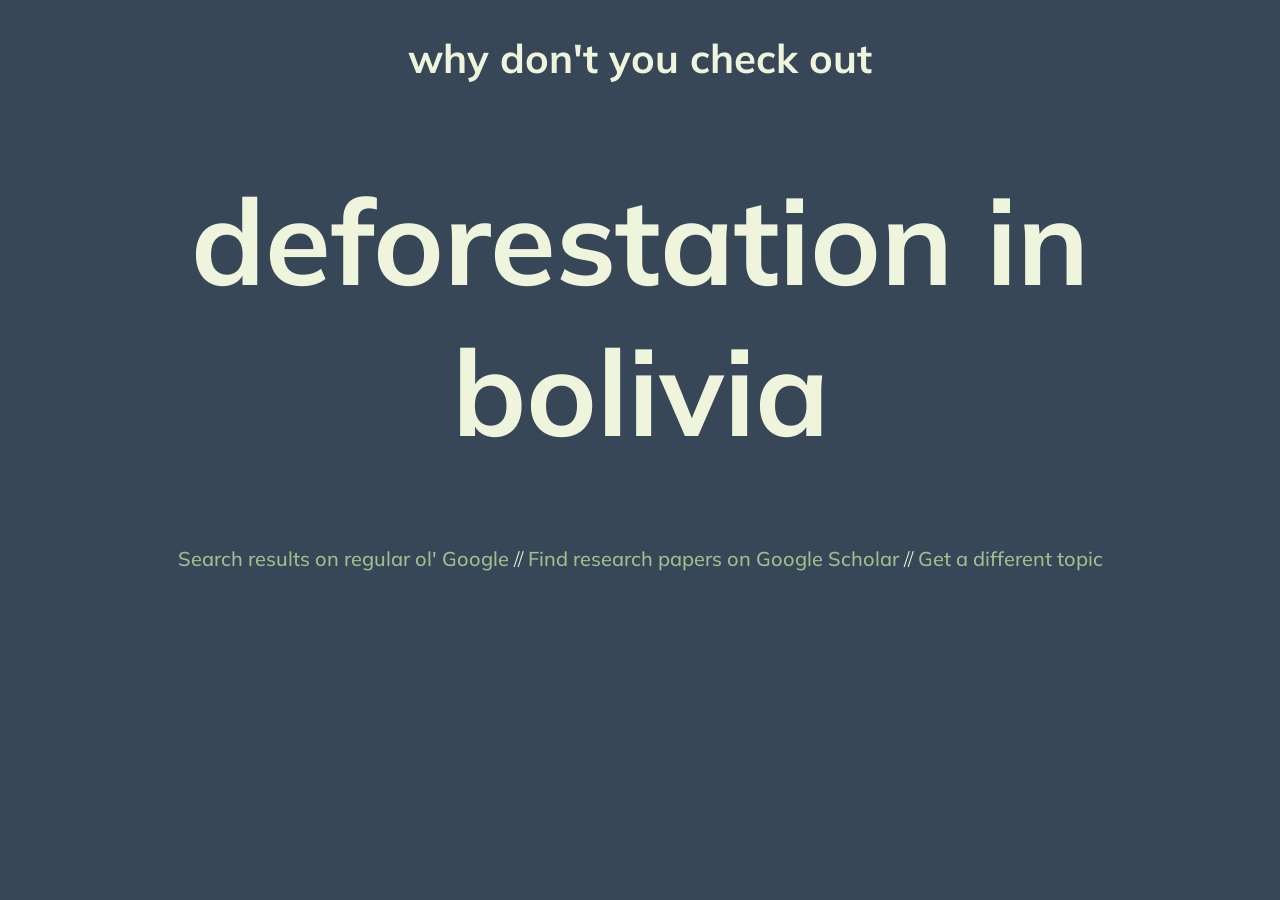
==== index.html @ 35d75d7b "Rename sciSoc.html to index.html" ====
<!DOCTYPE html>
<html>
<head>
<meta charset="UTF-8">
<title>Sci/Soc Topic Finder</title>
<link rel="stylesheet" type="text/css" href="sciSoc.css">
<script src="sciSoc.js"></script>
</head>
<body onload="main()">
<h2>Why don't you check out</h2>
<h1 id="topic"></h1>
<p><a target="_blank" href="" id="google">Search results on regular ol' Google</a> // <a target="_blank" href="" id="scholar">Find research papers on Google Scholar</a> // <a class="reload" onclick="main()">Get a different topic</a></p>
</body>
</html>
---- sciSoc.css ----
/*TEXT*/
@import url('https://fonts.googleapis.com/css2?family=Mulish:wght@300;500;700&family=Philosopher:wght@400;700&display=swap');
/* gray: 5a5852
red: eb7b5b
purple: d2bbc5*/

:root {
  --maincolor: #EEF5DC;
  --accentone: #0c0c0c; 
  --accenttwo: #EEF5DC;
  --accentlink: #9EC08F;
  --bgcolor: #374758;
/*yellow: e4bc00
green: 6f7620;
barf: b69e00

*/
}

body{	background:  var(--bgcolor); 
	font-family: 'Mulish', sans-serif; 
	font-weight: 300;
	color: var(--maincolor);
	font-size:1.25em;
	}

p{	text-align: center; 
	}	
.wow{	font-weight:bold;
}

.caption{
	text-align: center;
	font-style:italic;
	font-size:0.8em;
}
.footer{
	font-family: 'Mulish', sans-serif; 
	font-size:0.3em; 
	text-align:right;
	font-style:italic;
	line-height:0.75em;
	padding-right:1em;
}
.math{	text-align:center;
	color: #cb4b16;
}
blockquote{ font-size:0.9em;
}

h1{	font-family: 'Mulish', sans-serif; 
	text-transform: lowercase;
	font-weight: 700;
	font-size: 6em;
	text-align: center;
	color: var(--accenttwo);
	}

h2{	font-family: 'Mulish', sans-serif; 
	text-transform: lowercase;
	font-weight: 700;
	font-size: 2em;
	text-align: center;
	color: var(--accenttwo);
	}
h3{	font-family: 'Philosopher', sans-serif; 
	text-transform: lowercase;
	font-weight: 700;
	font-size: 2em;
	text-align: center; 
	color: var(--accenttwo);	
	}
h4{	font-family: 'Philosopher', sans-serif; 
	text-transform: lowercase;
	font-weight: 700;
	font-size: 1.15em;
	text-align: center; 
	padding-right:3%;
	margin-top:1em;
	color: var(--accenttwo);
	}
#divide{padding:2em;}

/* body links*/
a:link {
	color: var(--accentlink);
	text-decoration: none; 
	font-weight:500;
	}

a:visited{
	color: var(--accentlink);
	text-decoration: none;
	font-weight:500;
	}

a:hover { 
	color: var(--maincolor); 
	text-decoration: none; 
	font-weight:500;
	}

a img {
	border:none;}

/*reload link*/
a.reload{
	color: var(--accentlink);
	font-weight: 500; 
	text-decoration: none; 
	}
a.reload:hover{
	color: var(--maincolor);
	font-weight: 500; 
	text-decoration: none; 
	}
a.menu{
	color: var(--maincolor);
	text-decoration: none; 
	}
a.menu:hover{
	color: var(--accenttwo);
	text-decoration: none; 
	}
a.tooltip{
	font-weight:300;
	color:var(--maincolor);
}


/*Lists & Data*/
dt{	float:left;
	padding-right:0.25em;
	font-weight: 700;
}
dd{	padding-bottom:0.5em;
}
ul.nav{ 	list-style: '//';}
/*Tooltips*/
/* Tooltip container */
ol{	text-indent:0em;
	padding-left:3em;
}

table, th, td{
	border: 1px solid var(--accenttwo);
	border-collapse: collapse;
	text-align:center;
	padding-left:1em;
	padding-right:1em;
	margin-left: 12.5%;
	margin-top:1em;
	margin-bottom:1em;
}
/*LAYOUT*/

* {
    box-sizing: border-box;
}

#col-content {
	width: 100%;	
	float: left;
	text-align: left;
	margin-right:-2%;
	/*margin-left:10%;
	padding-top:5%;*/
}

#col-l {
	width: 70%;
	float: right;
	text-align: left;
	margin-top:-0.5em;
	padding-right:1%;
}

#col-title {
	width: 70%;
	float:right;
	margin-top:-1%;
	padding:0;
	/*position:fixed;*/
	font-family: 'Philosopher', sans-serif; 
	text-transform: lowercase;
	font-weight: 700;
	font-size: 5em;
	text-align: right;
	color: var(--accenttwo);
}

#col-nav {
	width: 8em;
	float: left;
	height:150vh;
	position:fixed;
	text-align: left;
	font-family: 'Philosopher', sans-serif; 
	text-transform: lowercase;
	font-weight: 900;
	font-size: 2.3em;
	list-style-type: none;
	color: var(--accentone);
	margin-top:-3%;
	margin-left:-3%;
	padding-left:3%;
	padding-top:1%;
	background: #ffffff;
}
#footer {
	width: 70%; 
	display: flex; 
	float:left;
	font-size: 0.8em;
	border-top: 1px solid var(--maincolor);
	justify-content: space-between; 
	margin-left: 28%; 
	margin-top: 1%;
}
details > summary {
  	list-style: none;
	text-align: center;
	font-family: 'Philosopher', sans-serif; 
	text-transform: lowercase;
	font-weight: 900;
	font-size: 1.15em;
	color: var(--accentone);
	cursor: pointer;
}
details > summary::-webkit-details-marker {
  display: none;
}

[class*='col-'] {
	float: left;
	padding-right: 20px;
}
.grid:after {
	content: "";
	display: table;
	clear: both;
}
[class*='col-']:last-of-type {
	padding-right: 0;
}
/* Media */
video{
	height:66vh;
	width:100%;
}
iframe{
	height:66vh;
	width:100%;
}
img {
	width:100%;
	margin-top:1%;
	margin-left:-3%;
}
#button{
	border: 1px solid #d33682;
	text-align:center;
	color: #859900;
	font-family: 'Mulish', sans-serif; 
	font-weight: 700;
	padding:2%;
	margin-top:1em;
	width:25%;
}
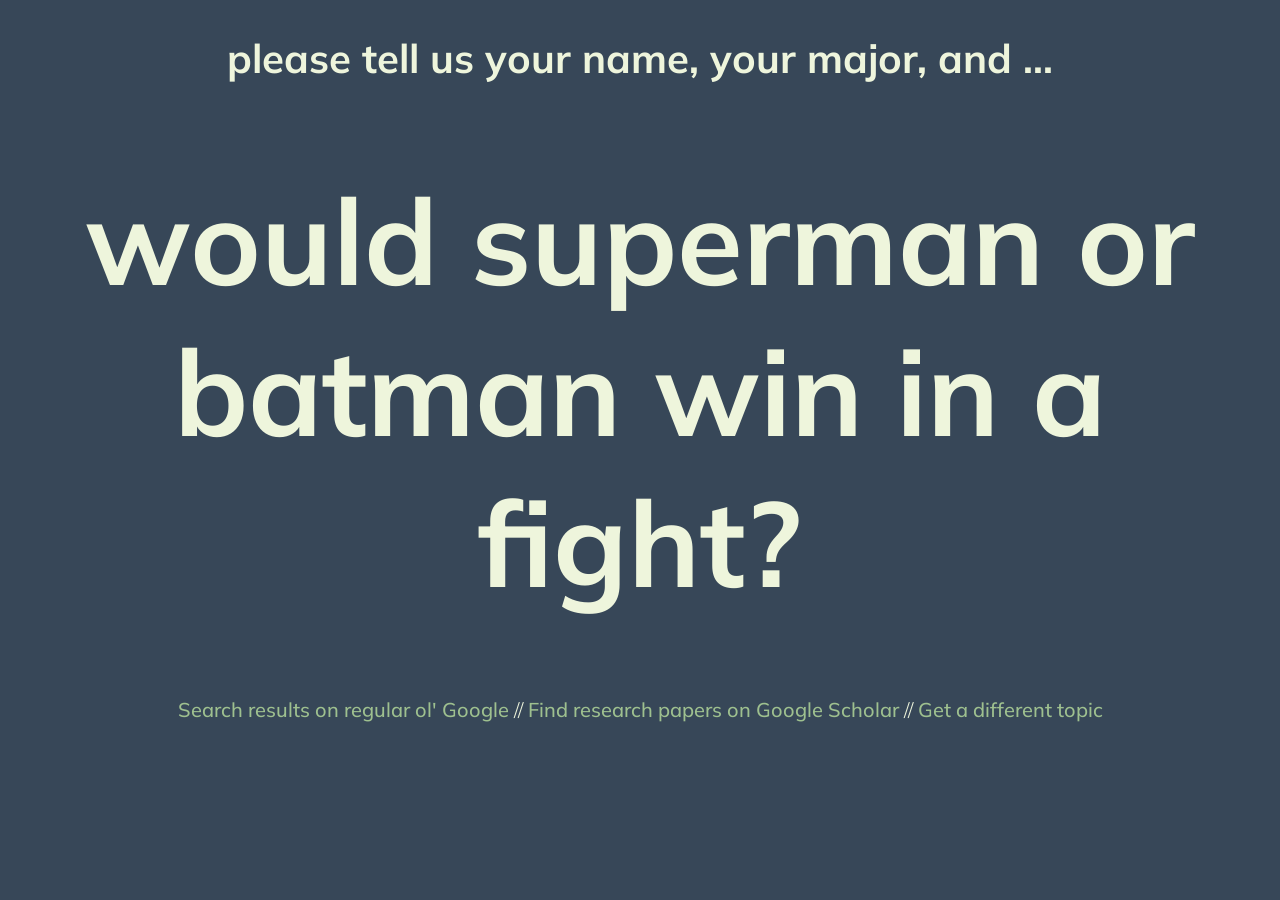
==== commit 4b9da183: "Name game Name game topic generator for first day of classes!" ====
--- a/index.html
+++ b/index.html
@@ -2,12 +2,12 @@
 <html>
 <head>
 <meta charset="UTF-8">
-<title>Sci/Soc Topic Finder</title>
+<title>Name Game</title>
 <link rel="stylesheet" type="text/css" href="sciSoc.css">
 <script src="sciSoc.js"></script>
 </head>
 <body onload="main()">
-<h2>Why don't you check out</h2>
+<h2>Please tell us your name, your major, and ... </h2>
 <h1 id="topic"></h1>
 <p><a target="_blank" href="" id="google">Search results on regular ol' Google</a> // <a target="_blank" href="" id="scholar">Find research papers on Google Scholar</a> // <a class="reload" onclick="main()">Get a different topic</a></p>
 </body>
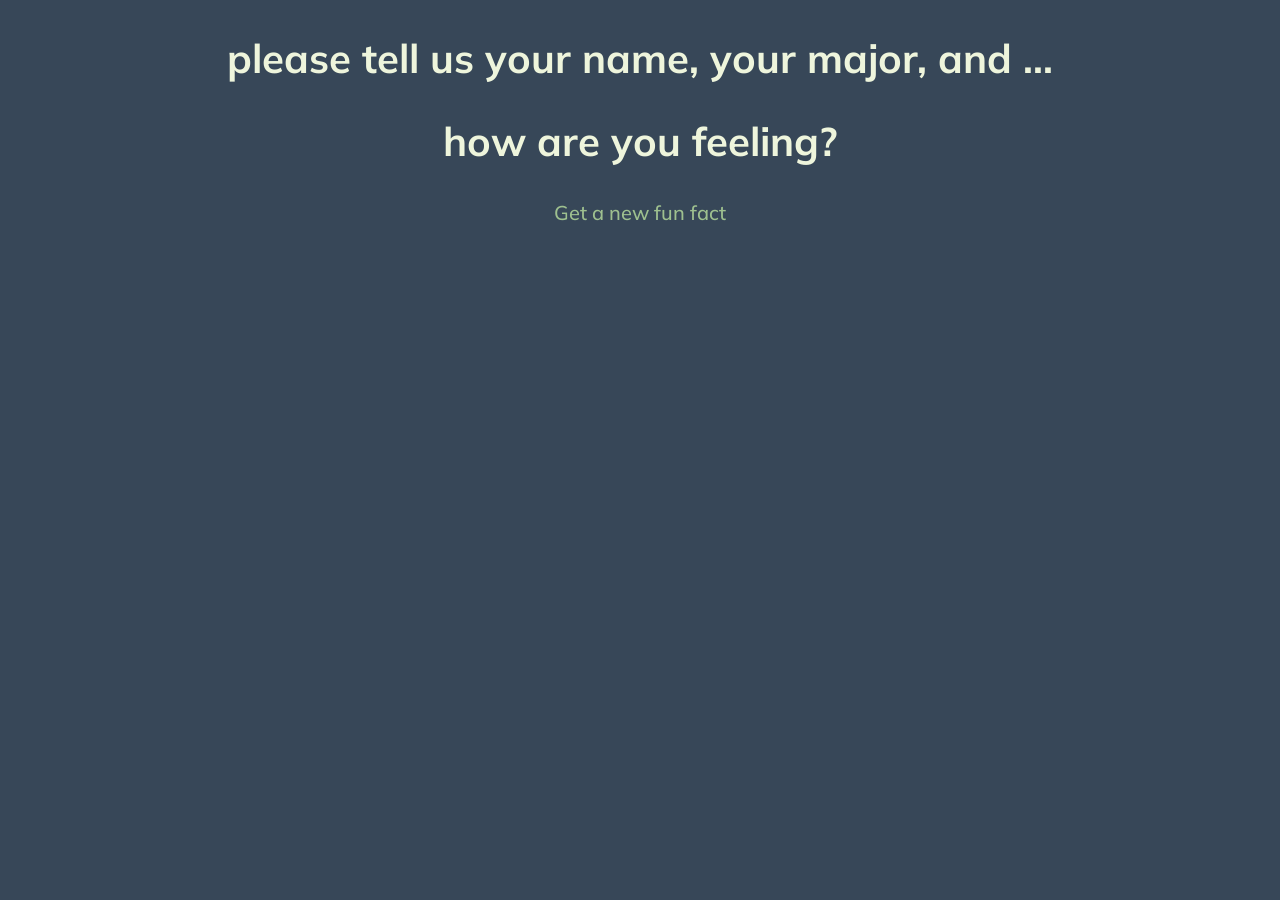
==== commit 1068b8f4: "Update index.html" ====
--- a/index.html
+++ b/index.html
@@ -8,7 +8,7 @@
 </head>
 <body onload="main()">
 <h2>Please tell us your name, your major, and ... </h2>
-<h1 id="topic"></h1>
-<p><a target="_blank" href="" id="google">Search results on regular ol' Google</a> // <a target="_blank" href="" id="scholar">Find research papers on Google Scholar</a> // <a class="reload" onclick="main()">Get a different topic</a></p>
+<h2 id="topic"></h2>
+<p><a class="reload" onclick="main()">Get a new fun fact</a></p>
 </body>
 </html>
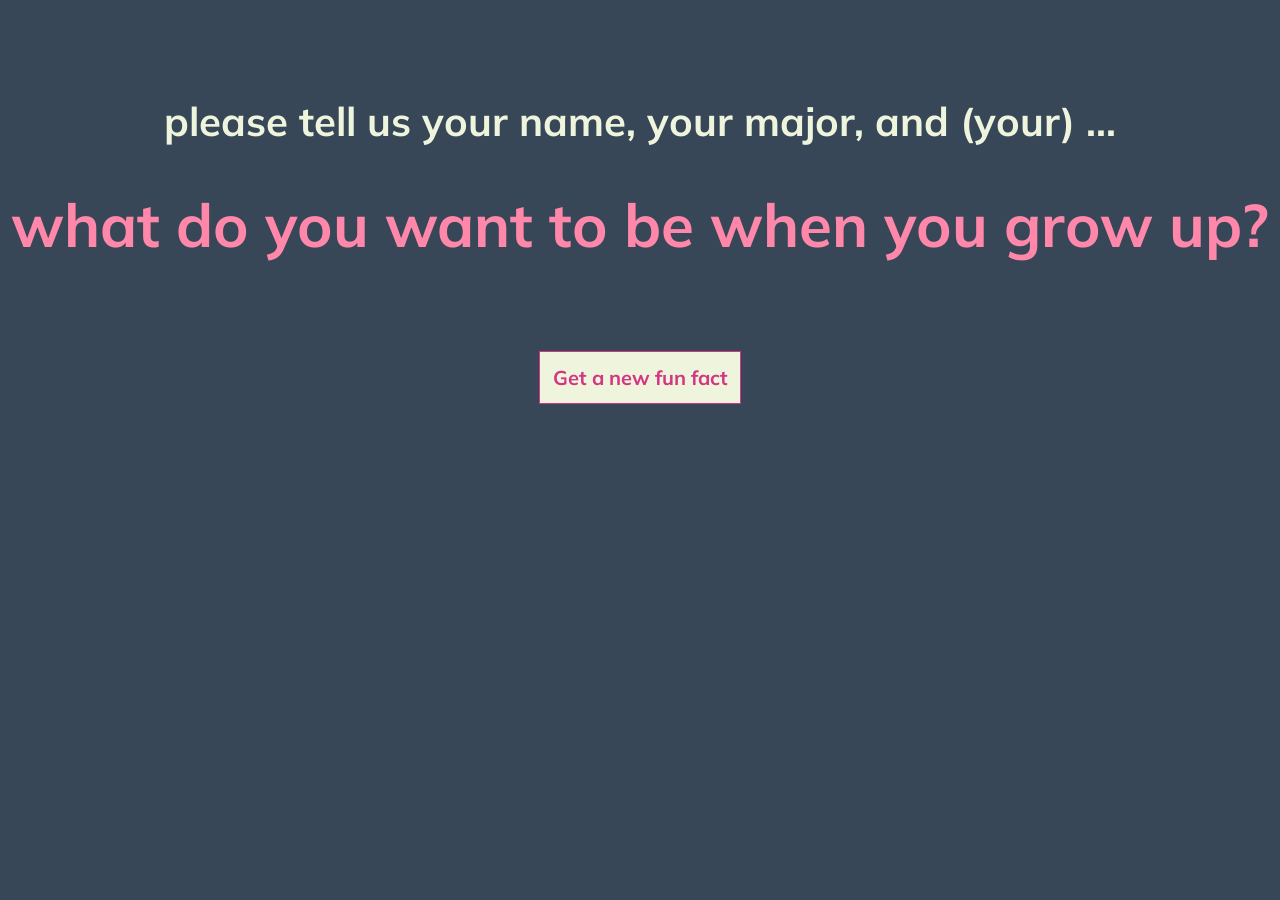
==== commit 0318bb95: "aesthetics Playing with color!" ====
--- a/index.html
+++ b/index.html
@@ -7,8 +7,8 @@
 <script src="sciSoc.js"></script>
 </head>
 <body onload="main()">
-<h2>Please tell us your name, your major, and ... </h2>
-<h2 id="topic"></h2>
-<p><a class="reload" onclick="main()">Get a new fun fact</a></p>
+<h2 style='padding-top:5%;'>Please tell us your name, your major, and (your) ... </h2>
+<h1 id="topic"></h1>
+<p><a class="reload" id="button" onclick="main()">Get a new fun fact</a></p>
 </body>
 </html>
--- a/sciSoc.css
+++ b/sciSoc.css
@@ -6,7 +6,7 @@
 
 :root {
   --maincolor: #EEF5DC;
-  --accentone: #0c0c0c; 
+  --accentone: #ff88aa;
   --accenttwo: #EEF5DC;
   --accentlink: #9EC08F;
   --bgcolor: #374758;
@@ -51,9 +51,10 @@
 h1{	font-family: 'Mulish', sans-serif; 
 	text-transform: lowercase;
 	font-weight: 700;
-	font-size: 6em;
-	text-align: center;
-	color: var(--accenttwo);
+	font-size: 3em;
+	text-align: center;
+	color: var(--accentone);
+	padding-bottom:5%;
 	}
 
 h2{	font-family: 'Mulish', sans-serif; 
@@ -107,7 +108,10 @@
 a.reload{
 	color: var(--accentlink);
 	font-weight: 500; 
-	text-decoration: none; 
+	text-decoration: none;
+	/*background: var(--accenttwo);
+	border:1px solid #000000;
+	padding:3px;*/
 	}
 a.reload:hover{
 	color: var(--maincolor);
@@ -258,12 +262,13 @@
 	margin-left:-3%;
 }
 #button{
-	border: 1px solid #d33682;
+        border: 1px solid #d33682;
+        background:var(--maincolor);
 	text-align:center;
-	color: #859900;
+	color: #d33682;
 	font-family: 'Mulish', sans-serif; 
 	font-weight: 700;
-	padding:2%;
-	margin-top:1em;
+	padding:1%;
 	width:25%;
-}
+	cursor:pointer;
+}
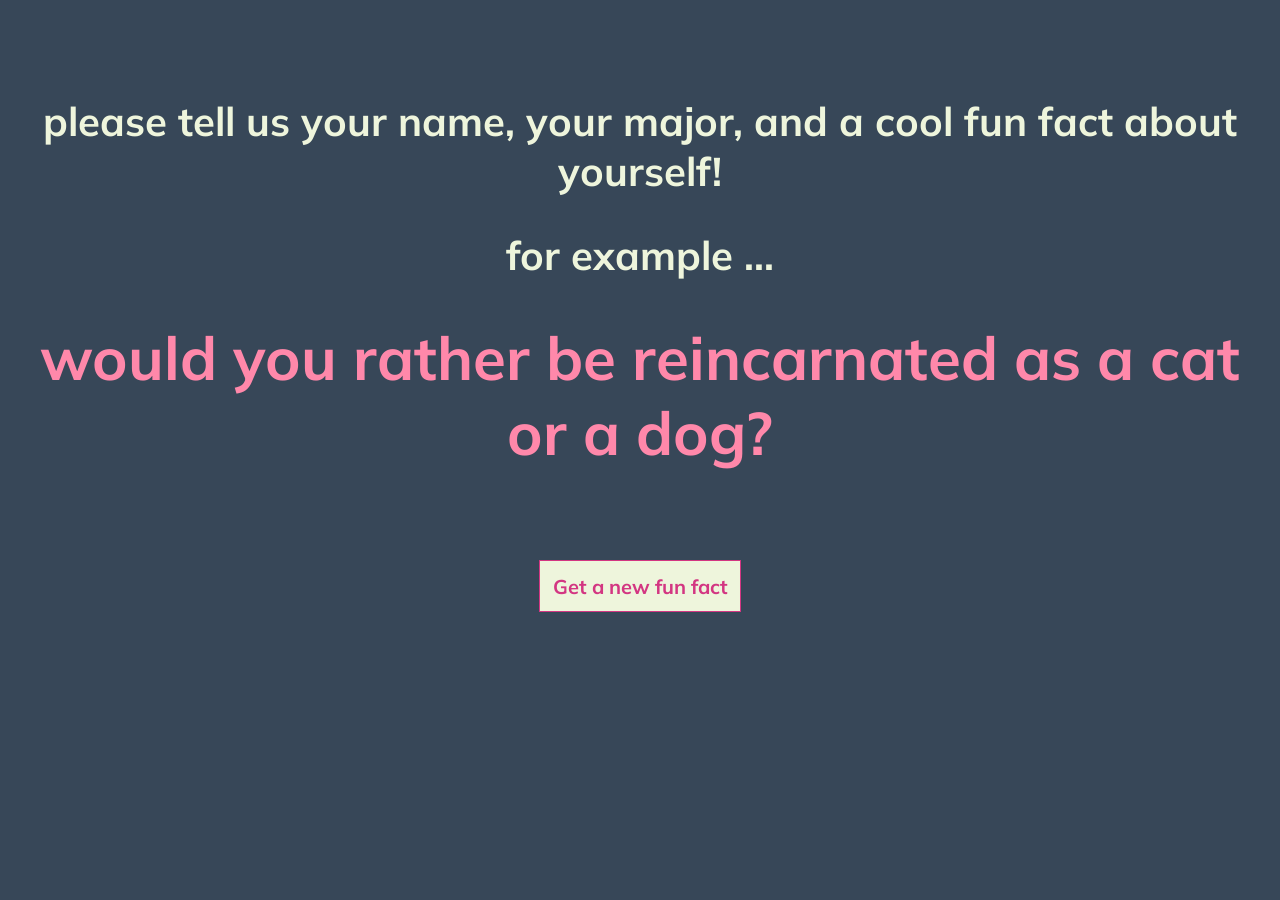
==== commit 4f58b12f: "language edits making sentence structures more parallel and less weird and robotic." ====
--- a/index.html
+++ b/index.html
@@ -7,7 +7,7 @@
 <script src="sciSoc.js"></script>
 </head>
 <body onload="main()">
-<h2 style='padding-top:5%;'>Please tell us your name, your major, and (your) ... </h2>
+<h2 style='padding-top:5%;'>Please tell us your name, your major, and a cool fun fact about yourself!</h2><h2>for example ... </h2>
 <h1 id="topic"></h1>
 <p><a class="reload" id="button" onclick="main()">Get a new fun fact</a></p>
 </body>
